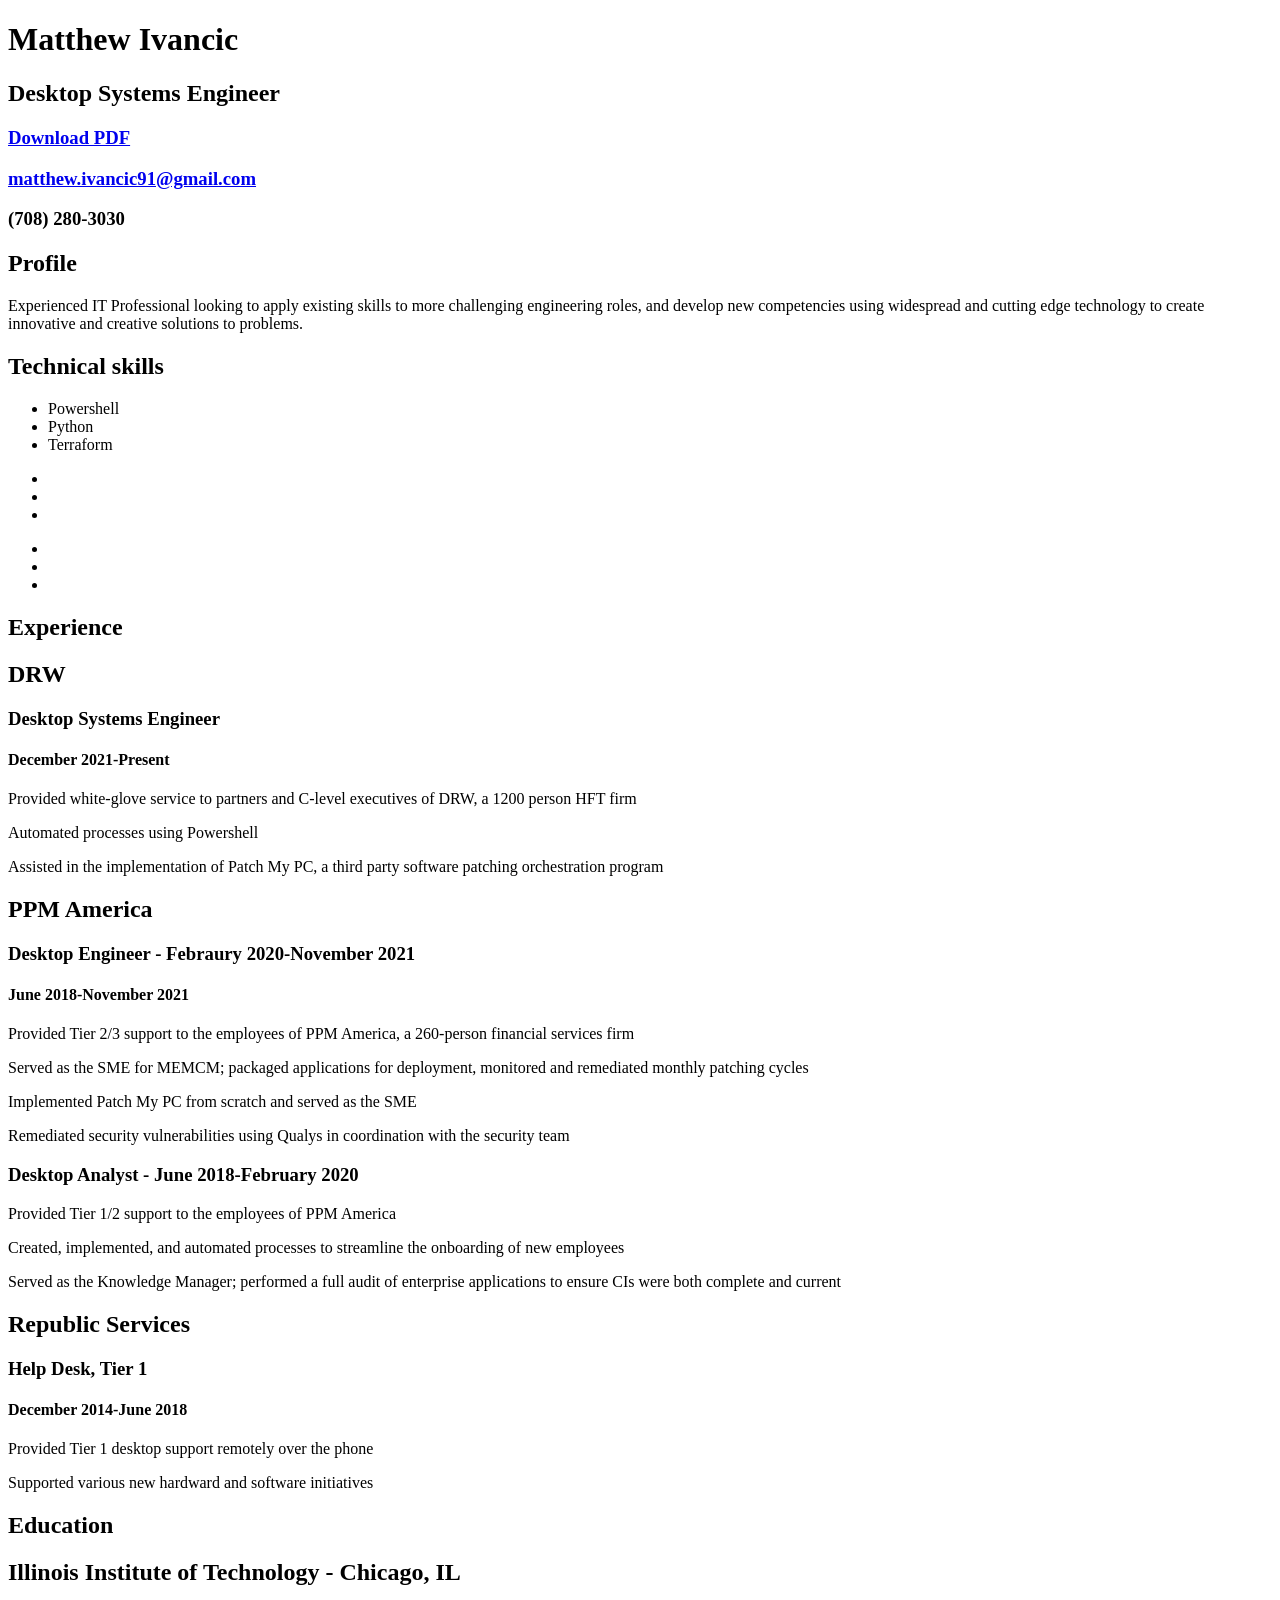
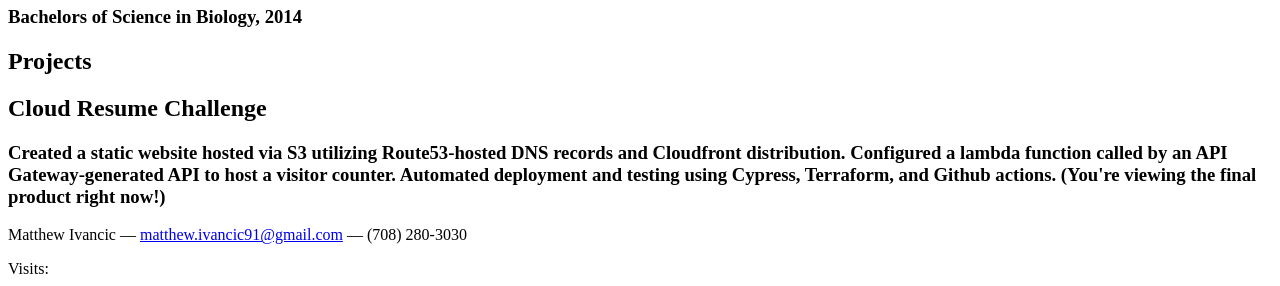
==== index.html @ 0c45316b "adding s3 bucket files" ====
<!DOCTYPE html PUBLIC "-//W3C//DTD XHTML 1.0 Strict//EN" "http://www.w3.org/TR/xhtml1/DTD/xhtml1-strict.dtd">
<html>
<head>

	<title>Matthew Ivancic | Desktop Systems Engineer | matthew.ivancic91@gmail.com</title>
	<meta http-equiv="content-type" content="text/html; charset=utf-8" />

	<meta name="keywords" content="" />
	<meta name="description" content="" />

	<link rel="stylesheet" type="text/css" href="http://yui.yahooapis.com/2.7.0/build/reset-fonts-grids/reset-fonts-grids.css" media="all" /> 
	<link rel="stylesheet" type="text/css" href="style.css" media="all" />

</head>
<body>

<div id="doc2" class="yui-t7">
	<div id="inner">
	
		<div id="hd">
			<div class="yui-gc">
				<div class="yui-u first">
					<h1>Matthew Ivancic</h1>
					<h2>Desktop Systems Engineer</h2>
				</div>

				<div class="yui-u">
					<div class="contact-info">
						<h3><a id="pdf" href="#">Download PDF</a></h3>
						<h3><a href="mailto:name@yourdomain.com">matthew.ivancic91@gmail.com</a></h3>
						<h3>(708) 280-3030</h3>
					</div><!--// .contact-info -->
				</div>
			</div><!--// .yui-gc -->
		</div><!--// hd -->

		<div id="bd">
			<div id="yui-main">
				<div class="yui-b">

					<div class="yui-gf">
						<div class="yui-u first">
							<h2>Profile</h2>
						</div>
						<div class="yui-u">
							<p class="enlarge">
								Experienced IT Professional looking to apply existing skills to more challenging engineering roles, and develop new competencies using widespread and cutting edge technology to create innovative and creative solutions to problems.
							</p>
						</div>
					</div><!--// .yui-gf -->


					<div class="yui-gf">
						<div class="yui-u first">
							<h2>Technical skills</h2>
						</div>
						<div class="yui-u">
							<ul class="talent">
								<li>Powershell</li>
								<li>Python</li>
								<li class="last">Terraform</li>
							</ul>

							<ul class="talent">
								<li></li>
								<li></li>
								<li class="last"></li>
							</ul>

							<ul class="talent">
								<li></li>
								<li></li>
								<li class="last"></li>
							</ul>
						</div>
					</div><!--// .yui-gf-->

					<div class="yui-gf">
	
						<div class="yui-u first">
							<h2>Experience</h2>
						</div><!--// .yui-u -->

						<div class="yui-u">

							<div class="job">
								<h2>DRW</h2>
								<h3>Desktop Systems Engineer</h3>
								<h4>December 2021-Present</h4>
								<p>Provided white-glove service to partners and C-level executives of DRW, a 1200 person HFT firm</p>
								<p>Automated processes using Powershell</p>
								<p>Assisted in the implementation of Patch My PC, a third party software patching orchestration program</p>
							</div>

							<div class="job">
								<h2>PPM America</h2>
								<h3>Desktop Engineer - Febraury 2020-November 2021</h3>
								<h4>June 2018-November 2021</h4>
								<p>Provided Tier 2/3 support to the employees of PPM America, a 260-person financial services firm</p>
								<p>Served as the SME for MEMCM; packaged applications for deployment, monitored and remediated monthly patching cycles</p>
								<p>Implemented Patch My PC from scratch and served as the SME</p>
								<p>Remediated security vulnerabilities using Qualys in coordination with the security team</p>
								<h3>Desktop Analyst - June 2018-February 2020</h3>
								<p>Provided Tier 1/2 support to the employees of PPM America</p>
								<p>Created, implemented, and automated processes to streamline the onboarding of new employees</p>
								<p>Served as the Knowledge Manager; performed a full audit of enterprise applications to ensure CIs were both complete and current</p>
							</div>

							<div class="job last">
								<h2>Republic Services</h2>
								<h3>Help Desk, Tier 1</h3>
								<h4>December 2014-June 2018</h4>
								<p>Provided Tier 1 desktop support remotely over the phone</p>
								<p>Supported various new hardward and software initiatives</p>
							</div>

						</div><!--// .yui-u -->
					</div><!--// .yui-gf -->


					<div class="yui-gf last">
						<div class="yui-u first">
							<h2>Education</h2>
						</div>
						<div class="yui-u">
							<h2>Illinois Institute of Technology - Chicago, IL</h2>
							<h3>Bachelors of Science in Biology, 2014 </h3>
						</div>
					</div><!--// .yui-gf -->

					<div class="yui-gf last">
						<div class = "yui-u first">
							<h2>Projects</h2>
						</div>
						<div class = "yui-u">
							<h2>Cloud Resume Challenge</h2>
							<h3>Created a static website hosted via S3 utilizing Route53-hosted DNS records and Cloudfront distribution. Configured a lambda function called by an API Gateway-generated API to host a visitor counter. Automated deployment and testing using Cypress, Terraform, and Github actions. (You're viewing the final product right now!)</h3>
						</div>
					</div>
				</div><!--// .yui-b -->
			</div><!--// yui-main -->
		</div><!--// bd -->

		<div id="ft">
			<p>Matthew Ivancic &mdash; <a href="mailto:matthew.ivancic91@gmail.com">matthew.ivancic91@gmail.com</a> &mdash; (708) 280-3030</p>
			<script>
				function updateCounter() {
					fetch("https://u2l16jlkki.execute-api.us-east-2.amazonaws.com/prod/CloudResumeChallenge", {
					  method: "POST",
					})
					  .then((response) => {
						if (response.ok) {
						  return response.json();
						} else {
						  throw new Error("something went wrong");
						}
					  })
					  .then(
						(data) =>
						  (document.getElementById("view-count").innerText = data)
					  );
				  }
				</script>
				<body onload="updateCounter()">
					Visits: <span id="view-count" />
		</div><!--// footer -->

	</div><!-- // inner -->


</div><!--// doc -->


</body>
</html>
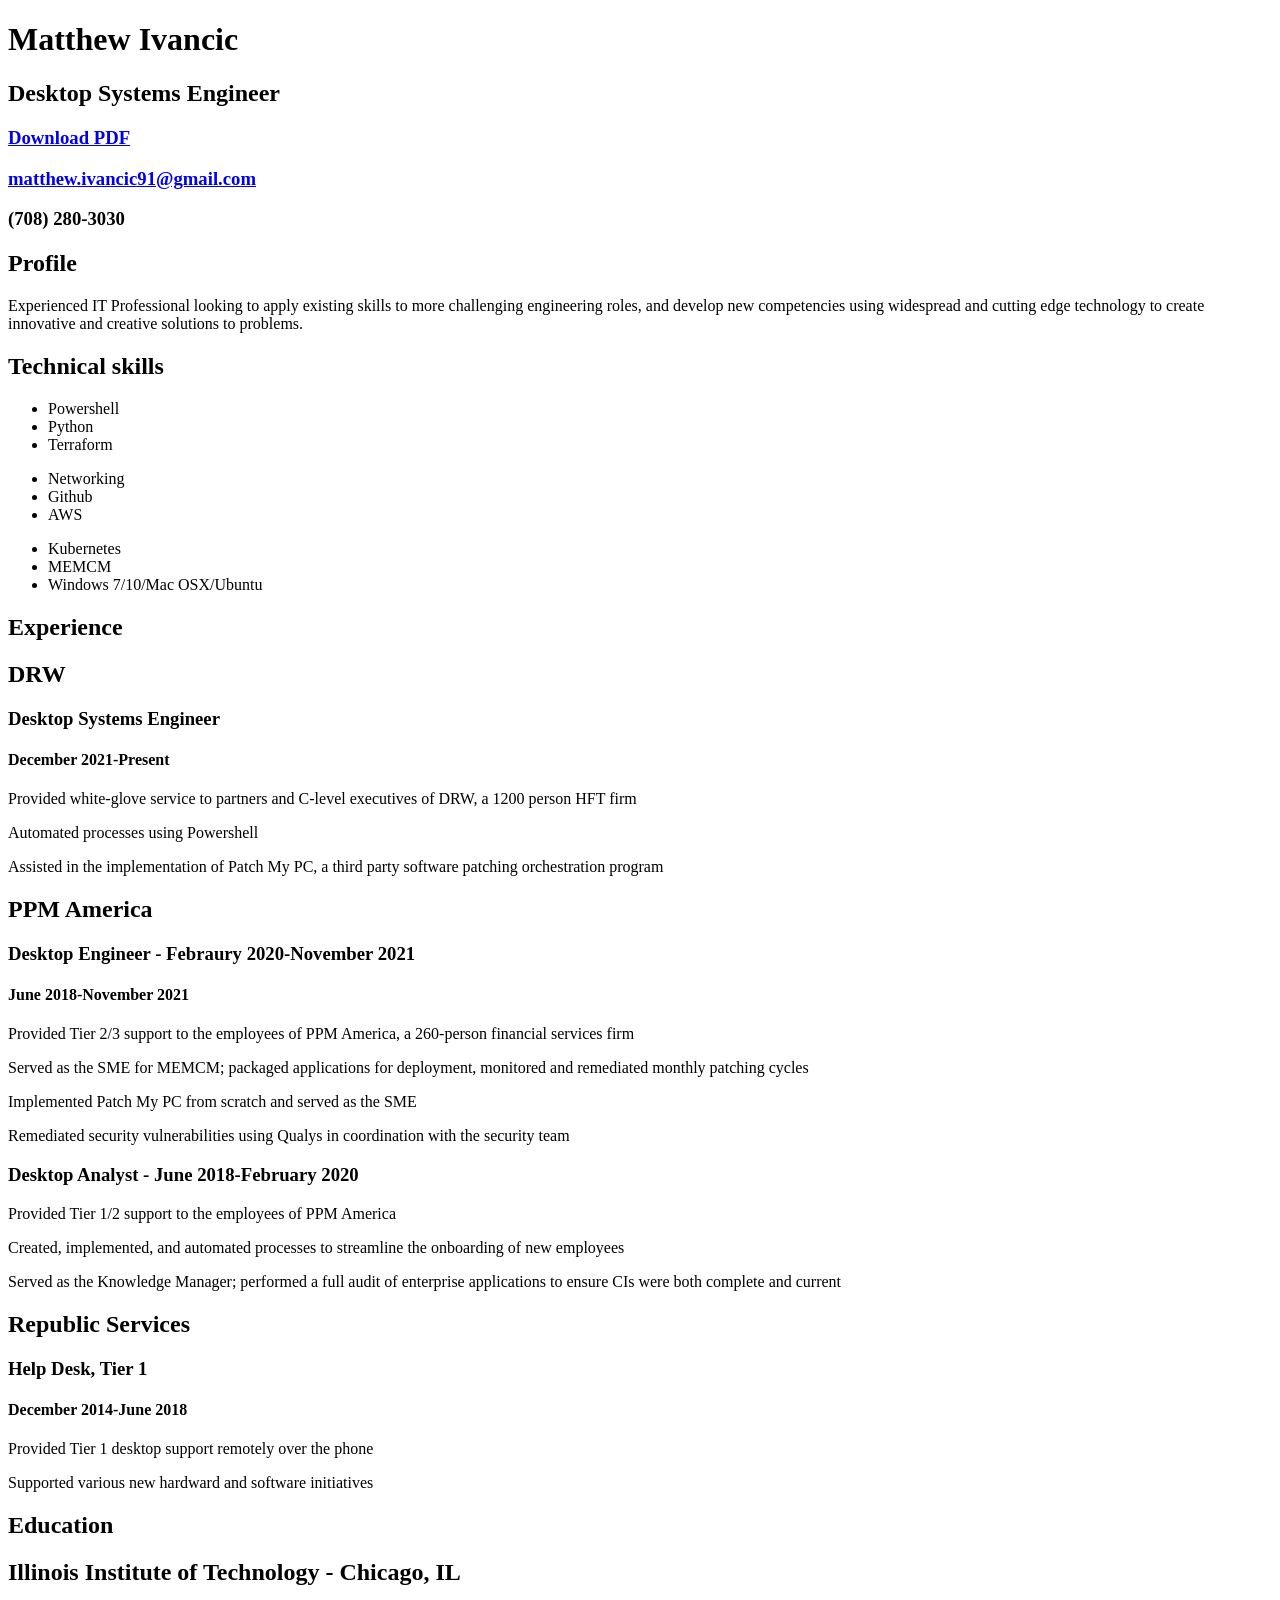
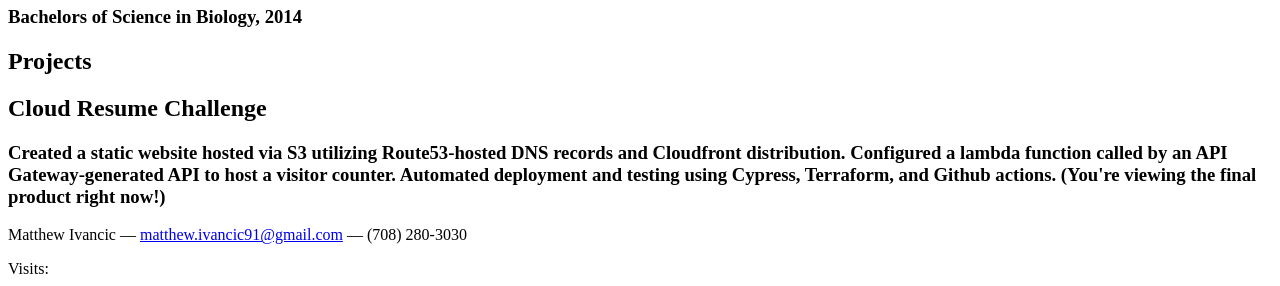
==== commit b2a2efc2: "adding website files" ====
--- a/index.html
+++ b/index.html
@@ -62,15 +62,15 @@
 							</ul>
 
 							<ul class="talent">
-								<li></li>
-								<li></li>
-								<li class="last"></li>
+								<li>Networking</li>
+								<li>Github</li>
+								<li class="last">AWS</li>
 							</ul>
 
 							<ul class="talent">
-								<li></li>
-								<li></li>
-								<li class="last"></li>
+								<li>Kubernetes</li>
+								<li>MEMCM</li>
+								<li class="last">Windows 7/10/Mac OSX/Ubuntu</li>
 							</ul>
 						</div>
 					</div><!--// .yui-gf-->
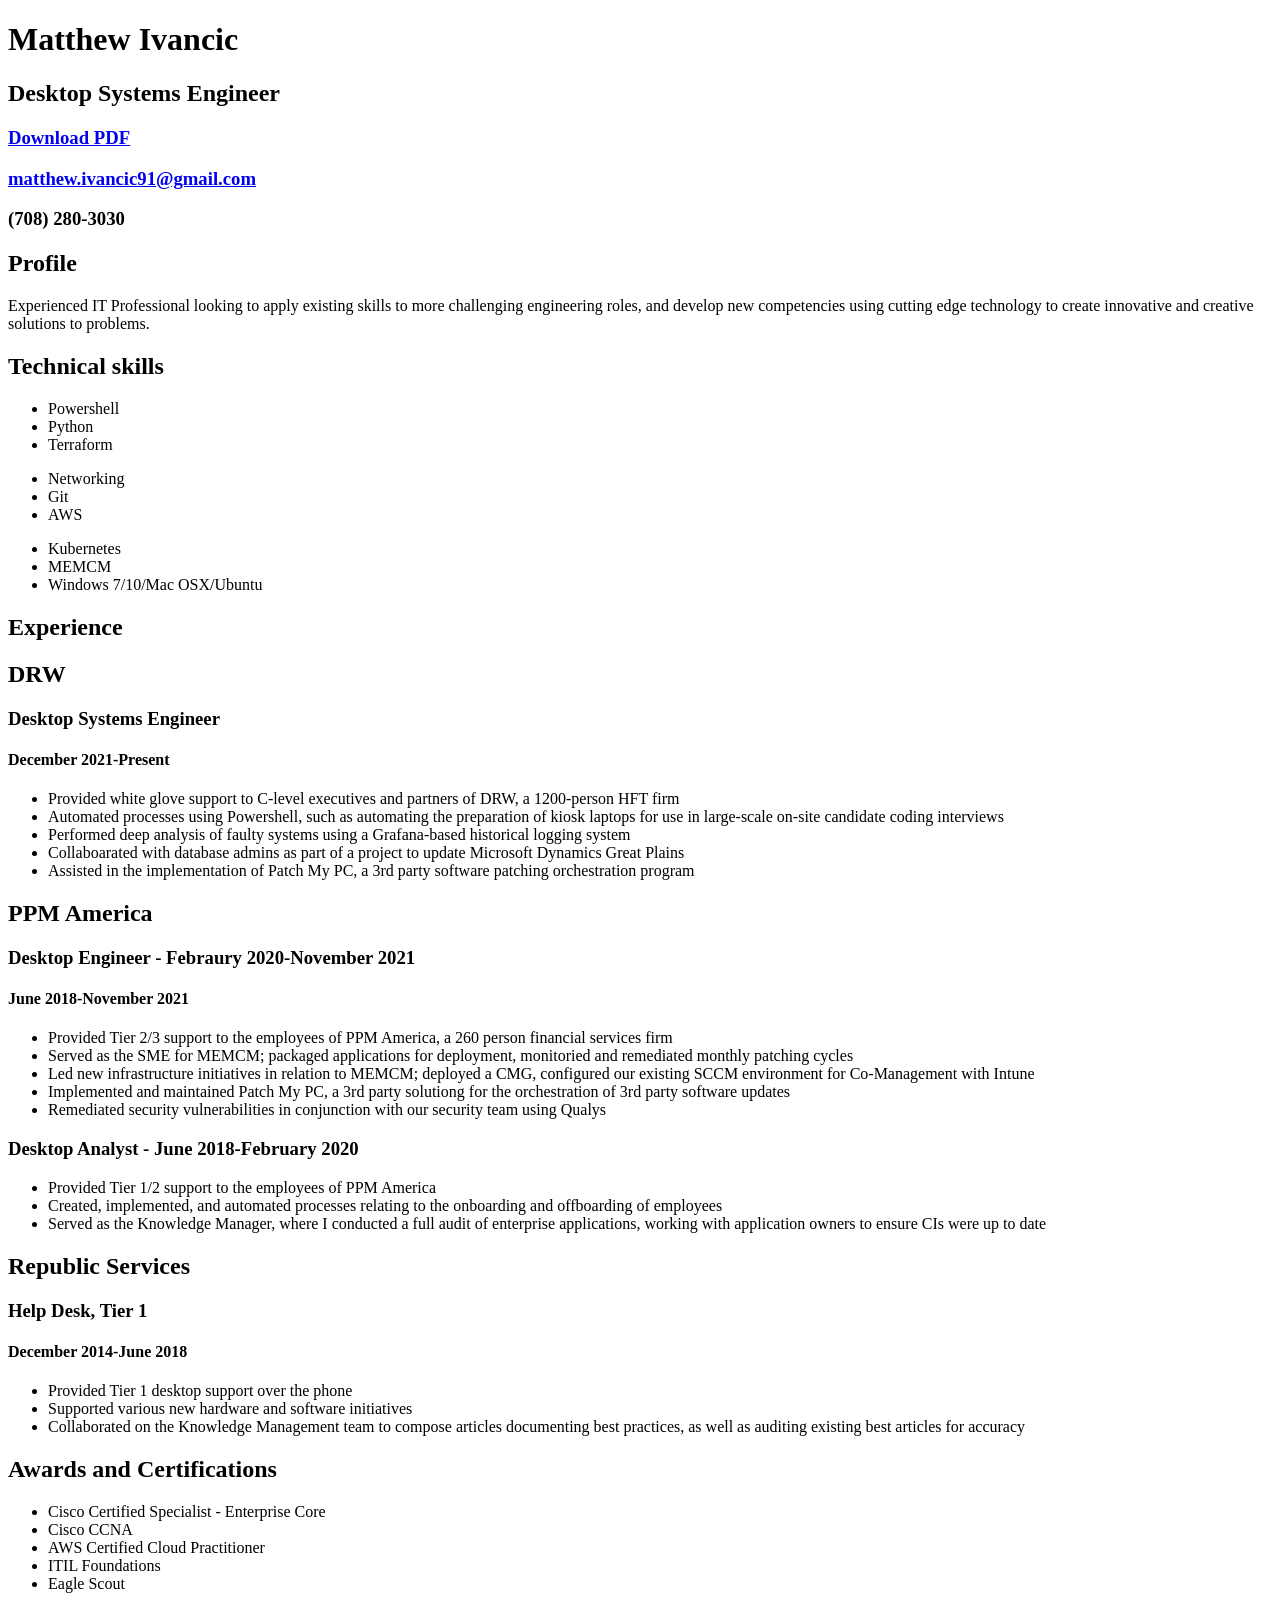
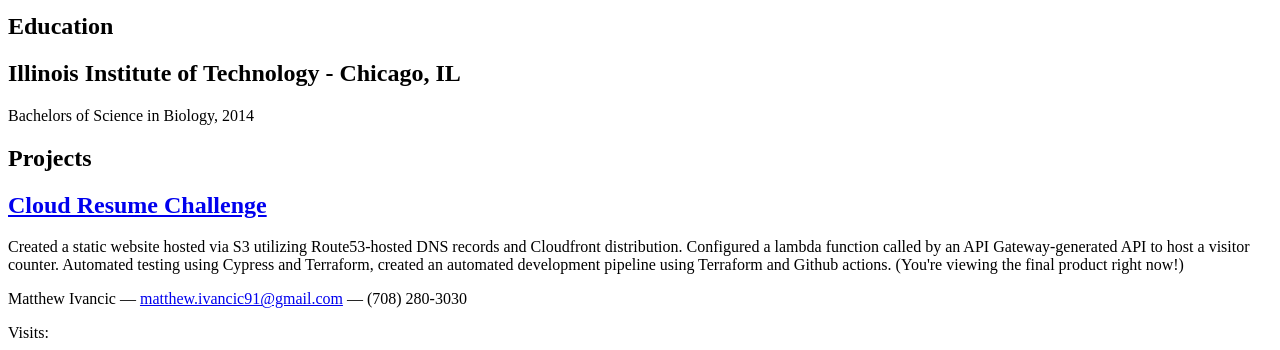
==== commit 7ccb5d78: "Add files via upload" ====
--- a/index.html
+++ b/index.html
@@ -1,176 +1,195 @@
-<!DOCTYPE html PUBLIC "-//W3C//DTD XHTML 1.0 Strict//EN" "http://www.w3.org/TR/xhtml1/DTD/xhtml1-strict.dtd">
-<html>
-<head>
-
-	<title>Matthew Ivancic | Desktop Systems Engineer | matthew.ivancic91@gmail.com</title>
-	<meta http-equiv="content-type" content="text/html; charset=utf-8" />
-
-	<meta name="keywords" content="" />
-	<meta name="description" content="" />
-
-	<link rel="stylesheet" type="text/css" href="http://yui.yahooapis.com/2.7.0/build/reset-fonts-grids/reset-fonts-grids.css" media="all" /> 
-	<link rel="stylesheet" type="text/css" href="style.css" media="all" />
-
-</head>
-<body>
-
-<div id="doc2" class="yui-t7">
-	<div id="inner">
-	
-		<div id="hd">
-			<div class="yui-gc">
-				<div class="yui-u first">
-					<h1>Matthew Ivancic</h1>
-					<h2>Desktop Systems Engineer</h2>
-				</div>
-
-				<div class="yui-u">
-					<div class="contact-info">
-						<h3><a id="pdf" href="#">Download PDF</a></h3>
-						<h3><a href="mailto:name@yourdomain.com">matthew.ivancic91@gmail.com</a></h3>
-						<h3>(708) 280-3030</h3>
-					</div><!--// .contact-info -->
-				</div>
-			</div><!--// .yui-gc -->
-		</div><!--// hd -->
-
-		<div id="bd">
-			<div id="yui-main">
-				<div class="yui-b">
-
-					<div class="yui-gf">
-						<div class="yui-u first">
-							<h2>Profile</h2>
-						</div>
-						<div class="yui-u">
-							<p class="enlarge">
-								Experienced IT Professional looking to apply existing skills to more challenging engineering roles, and develop new competencies using widespread and cutting edge technology to create innovative and creative solutions to problems.
-							</p>
-						</div>
-					</div><!--// .yui-gf -->
-
-
-					<div class="yui-gf">
-						<div class="yui-u first">
-							<h2>Technical skills</h2>
-						</div>
-						<div class="yui-u">
-							<ul class="talent">
-								<li>Powershell</li>
-								<li>Python</li>
-								<li class="last">Terraform</li>
-							</ul>
-
-							<ul class="talent">
-								<li>Networking</li>
-								<li>Github</li>
-								<li class="last">AWS</li>
-							</ul>
-
-							<ul class="talent">
-								<li>Kubernetes</li>
-								<li>MEMCM</li>
-								<li class="last">Windows 7/10/Mac OSX/Ubuntu</li>
-							</ul>
-						</div>
-					</div><!--// .yui-gf-->
-
-					<div class="yui-gf">
-	
-						<div class="yui-u first">
-							<h2>Experience</h2>
-						</div><!--// .yui-u -->
-
-						<div class="yui-u">
-
-							<div class="job">
-								<h2>DRW</h2>
-								<h3>Desktop Systems Engineer</h3>
-								<h4>December 2021-Present</h4>
-								<p>Provided white-glove service to partners and C-level executives of DRW, a 1200 person HFT firm</p>
-								<p>Automated processes using Powershell</p>
-								<p>Assisted in the implementation of Patch My PC, a third party software patching orchestration program</p>
-							</div>
-
-							<div class="job">
-								<h2>PPM America</h2>
-								<h3>Desktop Engineer - Febraury 2020-November 2021</h3>
-								<h4>June 2018-November 2021</h4>
-								<p>Provided Tier 2/3 support to the employees of PPM America, a 260-person financial services firm</p>
-								<p>Served as the SME for MEMCM; packaged applications for deployment, monitored and remediated monthly patching cycles</p>
-								<p>Implemented Patch My PC from scratch and served as the SME</p>
-								<p>Remediated security vulnerabilities using Qualys in coordination with the security team</p>
-								<h3>Desktop Analyst - June 2018-February 2020</h3>
-								<p>Provided Tier 1/2 support to the employees of PPM America</p>
-								<p>Created, implemented, and automated processes to streamline the onboarding of new employees</p>
-								<p>Served as the Knowledge Manager; performed a full audit of enterprise applications to ensure CIs were both complete and current</p>
-							</div>
-
-							<div class="job last">
-								<h2>Republic Services</h2>
-								<h3>Help Desk, Tier 1</h3>
-								<h4>December 2014-June 2018</h4>
-								<p>Provided Tier 1 desktop support remotely over the phone</p>
-								<p>Supported various new hardward and software initiatives</p>
-							</div>
-
-						</div><!--// .yui-u -->
-					</div><!--// .yui-gf -->
-
-
-					<div class="yui-gf last">
-						<div class="yui-u first">
-							<h2>Education</h2>
-						</div>
-						<div class="yui-u">
-							<h2>Illinois Institute of Technology - Chicago, IL</h2>
-							<h3>Bachelors of Science in Biology, 2014 </h3>
-						</div>
-					</div><!--// .yui-gf -->
-
-					<div class="yui-gf last">
-						<div class = "yui-u first">
-							<h2>Projects</h2>
-						</div>
-						<div class = "yui-u">
-							<h2>Cloud Resume Challenge</h2>
-							<h3>Created a static website hosted via S3 utilizing Route53-hosted DNS records and Cloudfront distribution. Configured a lambda function called by an API Gateway-generated API to host a visitor counter. Automated deployment and testing using Cypress, Terraform, and Github actions. (You're viewing the final product right now!)</h3>
-						</div>
-					</div>
-				</div><!--// .yui-b -->
-			</div><!--// yui-main -->
-		</div><!--// bd -->
-
-		<div id="ft">
-			<p>Matthew Ivancic &mdash; <a href="mailto:matthew.ivancic91@gmail.com">matthew.ivancic91@gmail.com</a> &mdash; (708) 280-3030</p>
-			<script>
-				function updateCounter() {
-					fetch("https://u2l16jlkki.execute-api.us-east-2.amazonaws.com/prod/CloudResumeChallenge", {
-					  method: "POST",
-					})
-					  .then((response) => {
-						if (response.ok) {
-						  return response.json();
-						} else {
-						  throw new Error("something went wrong");
-						}
-					  })
-					  .then(
-						(data) =>
-						  (document.getElementById("view-count").innerText = data)
-					  );
-				  }
-				</script>
-				<body onload="updateCounter()">
-					Visits: <span id="view-count" />
-		</div><!--// footer -->
-
-	</div><!-- // inner -->
-
-
-</div><!--// doc -->
-
-
-</body>
-</html>
-
+<!DOCTYPE html PUBLIC "-//W3C//DTD XHTML 1.0 Strict//EN" "http://www.w3.org/TR/xhtml1/DTD/xhtml1-strict.dtd">
+<html>
+<head>
+
+	<title>Matthew Ivancic | Desktop Systems Engineer | matthew.ivancic91@gmail.com</title>
+	<meta http-equiv="content-type" content="text/html; charset=utf-8" />
+
+	<meta name="keywords" content="" />
+	<meta name="description" content="" />
+
+	<link rel="stylesheet" type="text/css" href="secondary.css" media="all" /> 
+	<link rel="stylesheet" type="text/css" href="style.css" media="all" />
+
+</head>
+<body>
+
+<div id="doc2" class="yui-t7">
+	<div id="inner">
+	
+		<div id="hd">
+			<div class="yui-gc">
+				<div class="yui-u first">
+				<div class="header">
+					<div class = "header-left">
+					<h1>Matthew Ivancic</h1>
+					<h2>Desktop Systems Engineer</h2>
+				</div> <!-- .header-left-->
+
+				<div class="yui-u">
+					<div class = "header-right">
+					<div class="contact-info">
+						<h3><a id="pdf" href="mivancicResume.pdf">Download PDF</a></h3>
+						<h3><a href="mailto:name@yourdomain.com">matthew.ivancic91@gmail.com</a></h3>
+						<h3>(708) 280-3030</h3>
+					</div><!--// .contact-info -->
+					</div><!-- .header-right -->
+					</div>
+				</div>
+
+				</div>
+			</div><!--// .yui-gc -->
+		</div><!--// hd -->
+
+		<div id="bd">
+			<div id="yui-main">
+				<div class="yui-b">
+
+					<div class="yui-gf">
+						<div class="yui-u first">
+							<h2>Profile</h2>
+						</div>
+						<div class="yui-u">
+							<p class="enlarge">
+								Experienced IT Professional looking to apply existing skills to more challenging engineering roles, and develop new competencies using cutting edge technology to create innovative and creative solutions to problems.
+							</p>
+						</div>
+					</div><!--// .yui-gf -->
+
+
+					<div class="yui-gf">
+						<div class="yui-u first">
+							<h2>Technical skills</h2>
+						</div>
+						<div class="yui-u">
+							<div class="talents">
+							<ul class="talent-left">
+								<li>Powershell</li>
+								<li>Python</li>
+								<li class="last">Terraform</li>
+							</ul>
+
+							<ul class="talent-center">
+								<li>Networking</li>
+								<li>Git</li>
+								<li class="last">AWS</li>
+							</ul>
+
+							<ul class="talent-right">
+								<li>Kubernetes</li>
+								<li>MEMCM</li>
+								<li class="last">Windows 7/10/Mac OSX/Ubuntu</li>
+							</ul>
+							</div>
+						</div>
+					</div><!--// .yui-gf-->
+
+					<div class="yui-gf">
+	
+						<div class="yui-u first">
+							<h2>Experience</h2>
+						</div><!--// .yui-u -->
+
+						<div class="yui-u">
+
+							<div class="job">
+								<h2>DRW</h2>
+								<h3>Desktop Systems Engineer</h3>
+								<h4>December 2021-Present</h4>
+                                <ul>
+                                    <li>Provided white glove support to C-level executives and partners of DRW, a 1200-person HFT firm</li>
+                                    <li>Automated processes using Powershell, such as automating the preparation of kiosk laptops for use in large-scale on-site candidate coding interviews</li>
+									<li>Performed deep analysis of faulty systems using a Grafana-based historical logging system</li>
+									<li>Collaboarated with database admins as part of a project to update Microsoft Dynamics Great Plains</li>
+                                    <li>Assisted in the implementation of Patch My PC, a 3rd party software patching orchestration program</li>
+                                </ul>
+							</div>
+
+							<div class="job">
+								<h2>PPM America</h2>
+								<h3>Desktop Engineer - Febraury 2020-November 2021</h3>
+								<h4>June 2018-November 2021</h4>
+								<ul>
+                                    <li>Provided Tier 2/3 support to the employees of PPM America, a 260 person financial services firm</li>
+                                    <li>Served as the SME for MEMCM; packaged applications for deployment, monitoried and remediated monthly patching cycles</li>
+                                    <li>Led new infrastructure initiatives in relation to MEMCM; deployed a CMG, configured our existing SCCM environment for Co-Management with Intune</li>
+                                    <li>Implemented and maintained Patch My PC, a 3rd party solutiong for the orchestration of 3rd party software updates</li>
+                                    <li>Remediated security vulnerabilities in conjunction with our security team using Qualys</li>
+                                </ul>
+								<h3>Desktop Analyst - June 2018-February 2020</h3>
+                                <ul>
+                                    <li>Provided Tier 1/2 support to the employees of PPM America</li>
+                                    <li>Created, implemented, and automated processes relating to the onboarding and offboarding of employees</li>
+                                    <li>Served as the Knowledge Manager, where I conducted a full audit of enterprise applications, working with application owners to ensure CIs were up to date</li>
+                                </ul>
+								</div>
+
+							<div class="job last">
+								<h2>Republic Services</h2>
+								<h3>Help Desk, Tier 1</h3>
+								<h4>December 2014-June 2018</h4>
+                                <ul>
+                                    <li>Provided Tier 1 desktop support over the phone</li>
+                                    <li>Supported various new hardware and software initiatives</li>
+                                    <li>Collaborated on the Knowledge Management team to compose articles documenting best practices, as well as auditing existing best articles for accuracy</li>
+                                </ul>
+								</div>
+
+						</div><!--// .yui-u -->
+					</div><!--// .yui-gf -->
+
+					<div class="yui-gf">
+						<div class="yui-u first">
+							<h2>Awards and Certifications</h2>
+						</div>
+						<div class="yui-u">
+							<ul>
+								<li>Cisco Certified Specialist - Enterprise Core</li>
+								<li>Cisco CCNA</li>
+								<li>AWS Certified Cloud Practitioner</li>
+								<li>ITIL Foundations</li>
+								<li>Eagle Scout</li>
+							</ul>
+						</div>
+					</div>
+					
+					<div class="yui-gf">		
+					<div class="yui-gf last">
+						<div class="yui-u first">
+							<h2>Education</h2>
+						</div>
+						<div class="yui-u">
+							<h2>Illinois Institute of Technology - Chicago, IL</h2>
+							<p>Bachelors of Science in Biology, 2014 </p>
+						</div>
+					</div><!--// .yui-gf -->
+					</div>
+
+					<div class="yui-gf last">
+						<div class = "yui-u first">
+							<h2>Projects</h2>
+						</div>
+						<div class = "yui-u">
+							<h2><a href="https://github.com/matthew-ivancic/CloudResumeChallenge">Cloud Resume Challenge</a></h2>
+							<p>Created a static website hosted via S3 utilizing Route53-hosted DNS records and Cloudfront distribution. Configured a lambda function called by an API Gateway-generated API to host a visitor counter. Automated testing using Cypress and Terraform, created an automated development pipeline using Terraform and Github actions. (You're viewing the final product right now!)</p>
+						</div>
+					</div>
+				</div><!--// .yui-b -->
+			</div><!--// yui-main -->
+		</div><!--// bd -->
+
+		<div id="ft">
+			<p>Matthew Ivancic &mdash; <a href="mailto:matthew.ivancic91@gmail.com">matthew.ivancic91@gmail.com</a> &mdash; (708) 280-3030</p>
+			<script src = "websiteViewCount.js"></script>
+				<body onload="updateCounter()">
+					Visits: <span id="view-count" />
+		</div><!--// footer -->
+
+	</div><!-- // inner -->
+
+
+</div><!--// doc -->
+
+
+</body>
+</html>
